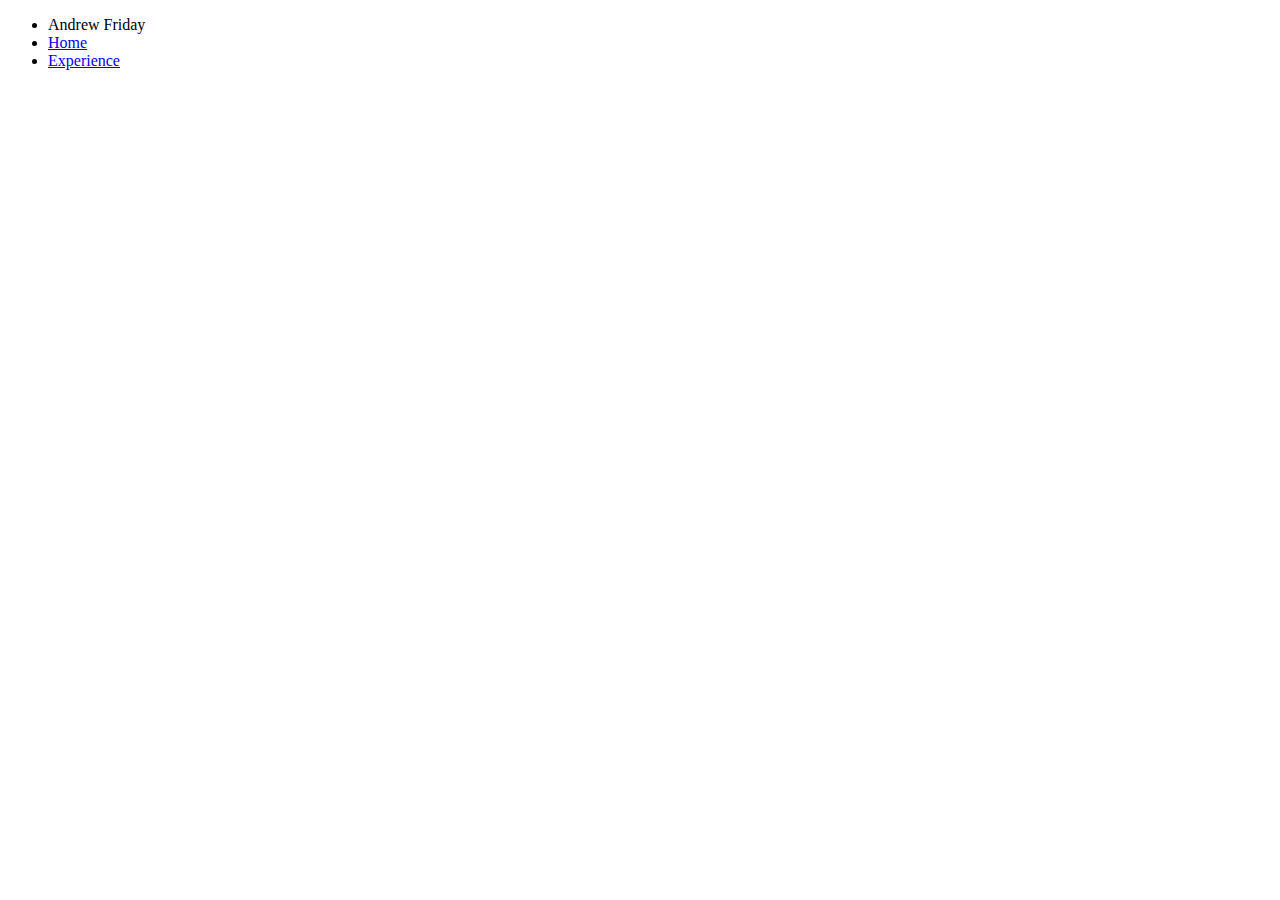
==== experience.html @ 1df77859 "Add files via upload" ====
<!DOCTYPE html>
<html>
<head>
  <meta charset="utf-8">
  <title>Andrew's Project</title>
  <meta name="viewport" content="width=device-width, initial-scale=1.0">
  <link rel="stylesheet" href="experience.css">
  <link href="https://fonts.googleapis.com/css?family=Muli%7CRoboto:400,300,500,700,900" rel="stylesheet">
</head>

<body>
    <div class="main-nav">
        <ul class="nav">
          <li class="name">Andrew Friday</li>
          <li><a href="#">Home</a></li>
          <li><a href="experience.html">Experience</a></li>
        </ul>
    </div>

</body>
</html>
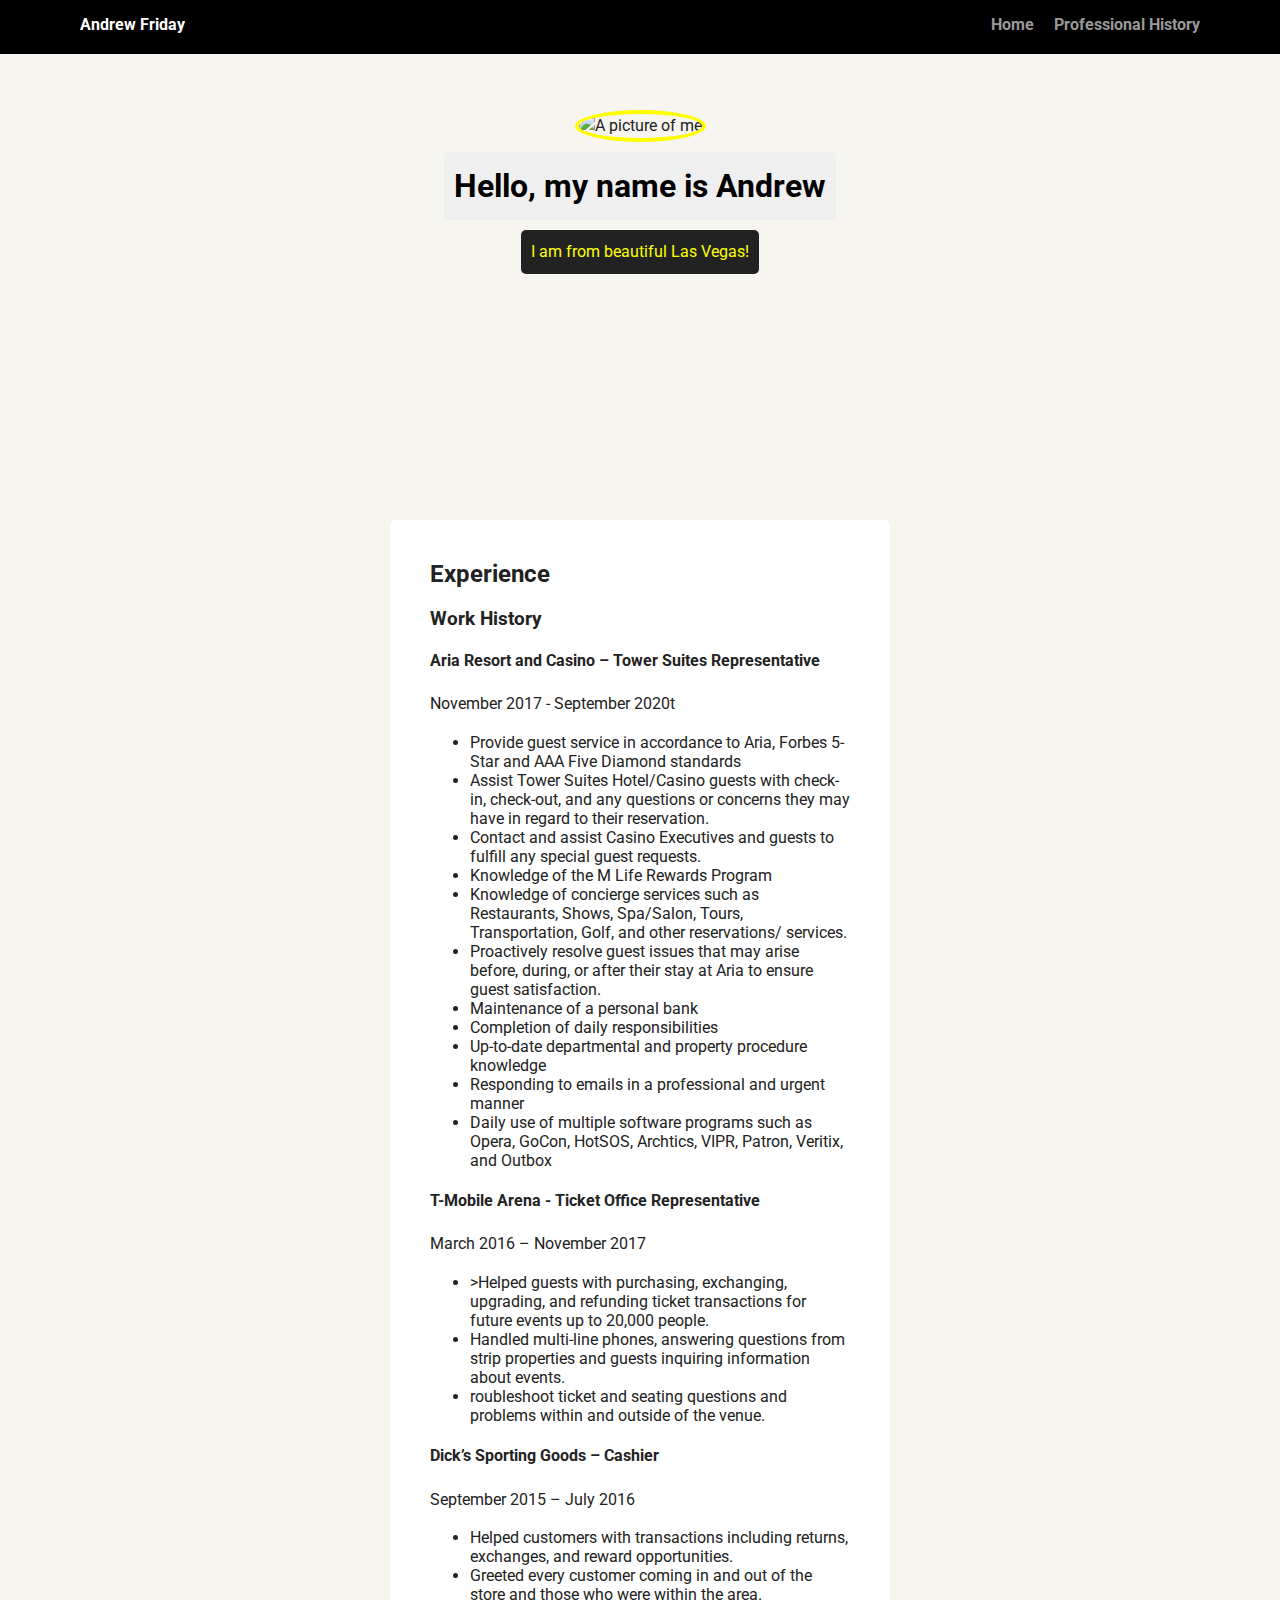
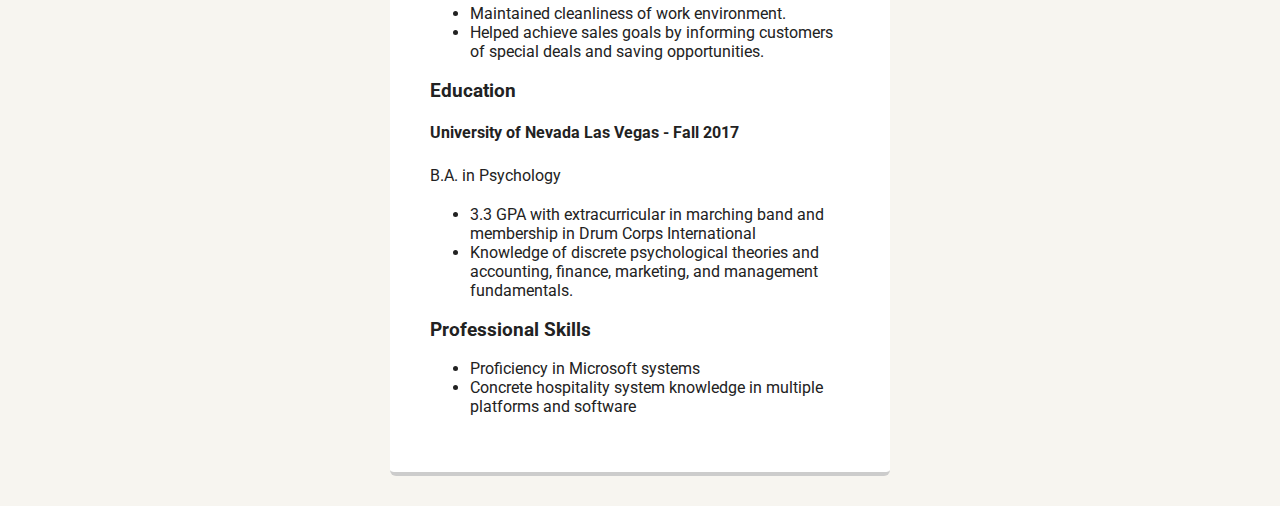
==== commit a32eb127: "Add files via upload" ====
--- a/experience.html
+++ b/experience.html
@@ -1,21 +1,78 @@
-<!DOCTYPE html>
-<html>
-<head>
-  <meta charset="utf-8">
-  <title>Andrew's Project</title>
-  <meta name="viewport" content="width=device-width, initial-scale=1.0">
-  <link rel="stylesheet" href="experience.css">
-  <link href="https://fonts.googleapis.com/css?family=Muli%7CRoboto:400,300,500,700,900" rel="stylesheet">
-</head>
-
-<body>
-    <div class="main-nav">
-        <ul class="nav">
-          <li class="name">Andrew Friday</li>
-          <li><a href="#">Home</a></li>
-          <li><a href="experience.html">Experience</a></li>
-        </ul>
-    </div>
-
-</body>
-</html>+<!doctype html>
+<html lang="en">
+<head>
+  <meta charset="utf-8">
+  <title>Andrew's Experience</title>
+  <meta name="viewport" content="width=device-width, initial-scale=1.0">
+  <link rel="stylesheet" href="styles.css">
+  <link href="https://fonts.googleapis.com/css?family=Muli%7CRoboto:400,300,500,700,900" rel="stylesheet">
+</head>
+
+<body>
+  <div class="main-nav">
+    <ul class="nav">
+      <li class="name">Andrew Friday</li>
+      <li><a href="index.html">Home</a></li>
+      <li><a href="experience.html">Professional History</a></li>
+    </ul>
+</div>
+
+<header>
+  <img src="img/me.jpg" alt="A picture of me" class="profile-image">
+  <h1 class="tag name">Hello, my name is Andrew</h1>
+  <p class="tag location">I am from beautiful Las Vegas!</p>
+</header>
+
+<main class="flex">
+  <div class="card">
+    <h2>Experience</h2>
+    <h3>Work History</h3>
+<h4>Aria Resort and Casino – Tower Suites Representative</h4>
+<p>November 2017 - September 2020t</p>
+<ul>
+  <li>Provide guest service in accordance to Aria, Forbes 5-Star and AAA Five Diamond standards</li>
+  <li>Assist Tower Suites Hotel/Casino guests with check-in, check-out, and any questions or concerns they may have in regard to their reservation.</li>
+  <li>Contact and assist Casino Executives and guests to fulfill any special guest requests.</li>
+  <li>Knowledge of the M Life Rewards Program</li>
+  <li>Knowledge of concierge services such as Restaurants, Shows, Spa/Salon, Tours, Transportation, Golf, and other reservations/ services.</li>
+  <li>Proactively resolve guest issues that may arise before, during, or after their stay at Aria to ensure guest satisfaction.</li>
+  <li>Maintenance of a personal bank</li>
+  <li>Completion of daily responsibilities</li>
+  <li>Up-to-date departmental and property procedure knowledge</li>
+  <li>Responding to emails in a professional and urgent manner</li>
+  <li>Daily use of multiple software programs such as Opera, GoCon, HotSOS, Archtics, VIPR, Patron, Veritix, and Outbox</li>
+</ul>
+<h4>T-Mobile Arena - Ticket Office Representative</h4>				
+<p>March 2016 – November 2017</p>
+<ul>
+  <li>>Helped guests with purchasing, exchanging, upgrading, and refunding ticket transactions for future events up to 20,000 people.</li>
+  <li>Handled multi-line phones, answering questions from strip properties and guests inquiring information about events.</li>
+  <li>roubleshoot ticket and seating questions and problems within and outside of the venue.</li>
+</ul>
+
+<h4>Dick’s Sporting Goods – Cashier</h4>
+<p>September 2015 – July 2016</p>
+<ul>
+  <li>Helped customers with transactions including returns, exchanges, and reward opportunities.</li>
+  <li>Greeted every customer coming in and out of the store and those who were within the area.</li>
+  <li>Maintained cleanliness of work environment.</li>
+  <li>Helped achieve sales goals by informing customers of special deals and saving opportunities.</li>
+</ul>
+
+<h3>Education</h3>
+<h4>University of Nevada Las Vegas - Fall 2017 </h4>
+<p>B.A. in Psychology<p>
+<ul>
+  <li>3.3 GPA with extracurricular in marching band and membership in Drum Corps International</li>
+  <li>Knowledge of discrete psychological theories and accounting, finance, marketing, and management fundamentals.</li>
+</ul>
+
+<h3>Professional Skills</h3>
+<ul>
+  <li>Proficiency in Microsoft systems</li>
+  <li>Concrete hospitality system knowledge in multiple platforms and software</li>
+</ul>
+  </div> 
+
+</body>
+</html?--- a/styles.css
+++ b/styles.css
@@ -0,0 +1,207 @@
+/* Global Layout Set-up */
+* { 
+    box-sizing: border-box;
+  }
+    
+  body {
+    margin: 0;
+    padding: 0;
+    text-align: center;
+    font-family: 'Roboto', sans-serif;
+    color: #222;
+    background: #f7f5f0;
+  }
+  /* Link Styles */
+  
+  a {
+    text-decoration: none;
+    color: #999;
+  }
+  a:hover {
+    color: #6633ff;
+  }
+  
+  /* Section Styles */
+  
+  .main-nav {
+    width: 100%;
+    background: black;
+    min-height: 30px;
+    padding: 10px;
+    position: fixed;
+    text-align: center;
+  }
+  .nav {
+    display: flex;
+    justify-content: space-around;
+    font-weight: 700;
+    list-style-type: none;
+    margin: 0 auto;
+    padding: 0;
+  }
+  
+  .nav .name {
+      display: block;
+      margin-right: auto;
+      color: white;
+  }
+  .nav li {
+    padding: 5px 10px 10px 10px;
+  }
+  .nav a {
+    transition: all .5s;
+  }
+  .nav a:hover {
+    color: white
+  }
+  
+  header {
+    text-align: center;
+    background: url('img/vegas.jpg') no-repeat top center ;
+    background-size: cover;
+    overflow: hidden;
+    padding-top: 60px;
+  }
+  header {
+    line-height: 1.5;
+  }
+  header .profile-image {
+    margin-top: 50px;
+    width: 150px;
+    height: 150px;
+    border-radius: 50%;
+    border: 4px solid yellow;
+    transition: all .5s;
+  }
+  header .profile-image:hover {
+    transform: scale(1.2) rotate(5deg);
+  }
+  .tag {
+    background-color: #efefef;
+    color: black;
+    padding: 10px;
+    border-radius: 5px;
+    display: table;
+    margin: 10px auto;
+  } 
+  .location {
+    background-color: #222;
+    color: yellow;
+  }
+  .card {
+    margin: 30px;
+    padding: 20px 40px 40px;
+    max-width: 500px;
+    text-align: left;
+    background: #fff;
+    border-bottom: 4px solid #ccc;
+    border-radius: 6px;
+    transition: all .5s;
+  }
+  .card:hover {
+    border-color: #ff99ff;
+  }
+  
+  ul.skills {
+    padding: 0;
+    text-align: center;
+  }
+  
+  .skills li {
+    border-radius: 6px;
+    display: inline-block;
+    background: #ff9904;
+    color: white;
+    padding: 5px 10px;
+    margin: 2px;
+  }
+  
+  .skills li:nth-child(odd) {
+    background: #0399ff;
+  }
+  
+  footer {
+    width: 100%;
+    min-height: 30px;
+    padding: 20px 0 40px 20px;
+  }
+  
+  footer .copyright {
+    top: -8px;
+    font-size: .75em;
+  }
+  
+  footer ul {
+    list-style-type: none;
+    margin: 0;
+    padding: 0;
+  }
+  
+  footer ul li {
+    display: inline-block;
+  }
+  
+  a.social {
+    display: inline-block;
+    text-indent: -9999px;
+    margin-left: 5px;
+    width: 30px;
+    height: 30px;
+    background-size: 30px 30px;
+    opacity: .4;
+    transition: all .5s;
+  }
+  a.twitter {
+    background-image: url(images/twitter.svg);
+  }
+  a.linkedin {
+    background-image: url(images/linkedin.svg);
+  }
+  a.github {
+    background-image: url(images/github.svg);
+  }
+  a.social:hover {
+    opacity: 1;
+  }
+  .clearfix {
+    clear: both;
+  }
+  
+  /* Styles for larger screens */
+  @media screen and (min-width: 720px) {
+    
+    .flex {
+        display: -ms-flexbox;      /* TWEENER - IE 10 */
+        display: flex; 
+        max-width: 1200px;
+        -ms-flex-pack: distribute;
+        justify-content: space-around;
+        margin: 0 auto;
+    }
+  
+    header {
+      min-height: 470px;
+    }
+  
+    .nav {
+      max-width: 1200px;
+      padding: 0 30px;
+    }
+  
+  
+    main {
+      padding-top: 20px;
+    }
+  
+    main p {
+      line-height: 1.6em;
+    }
+  
+    footer {
+      font-size: 1.3em;
+      max-width: 1200px;
+      margin: 40px auto;
+    }
+  
+  }
+  